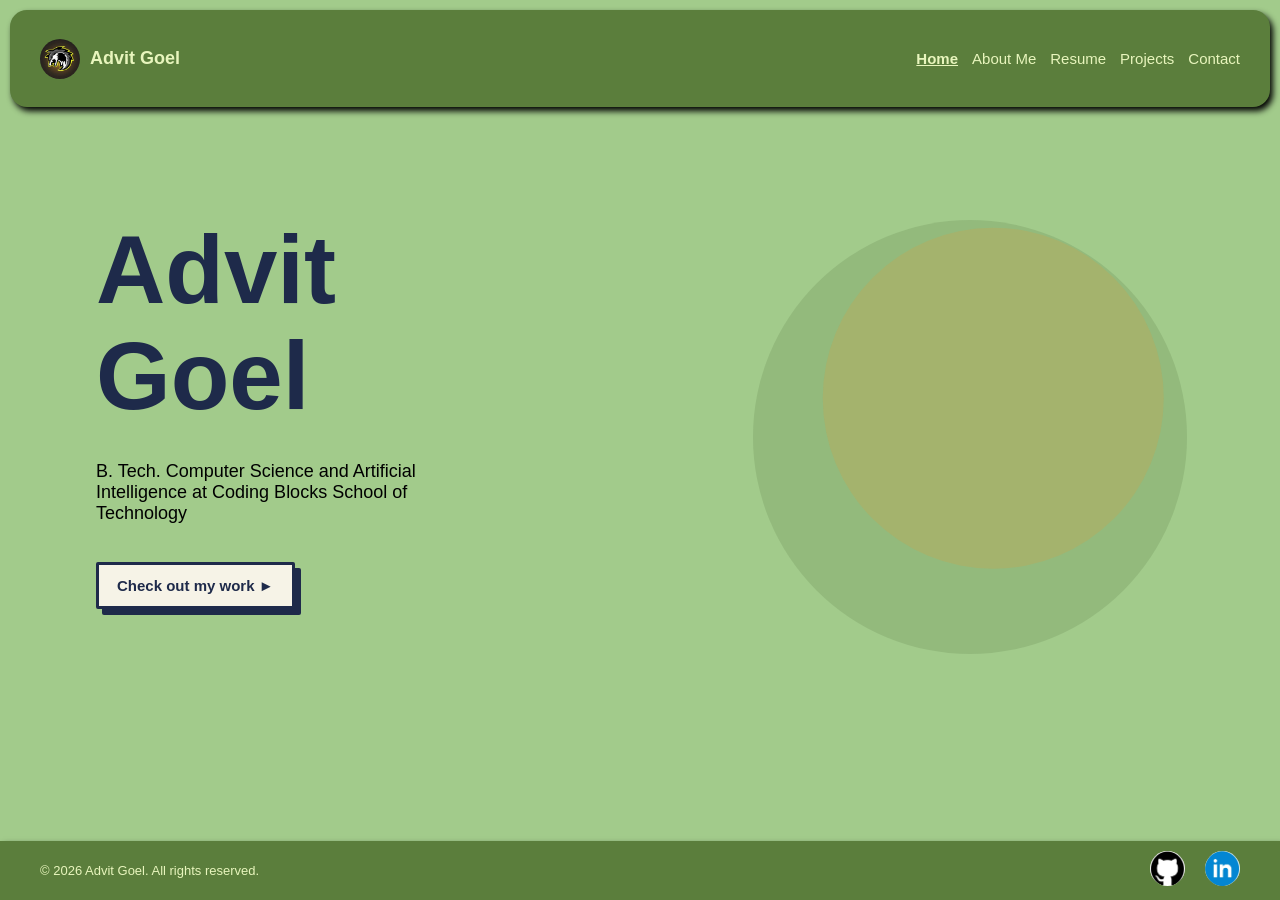
==== index.html @ b535292e "portfolio" ====
<!DOCTYPE html>
<html lang="en">
<head>
    <meta charset="UTF-8">
    <meta name="viewport" content="width=device-width, initial-scale=1.0">
    <title>Advit Goel</title>
    <link rel="stylesheet" href="./style.css">
    
    
</head>
<body>

    <header>
        <a href="index.html" id="nametag">
            <img src="avatar.png" alt="Profile Picture" id="avatarimg">
            <h3 id="name">Advit Goel</h3>
        </a>
        <div class="navlinks">
            <a href="index.html" class="headericons"><b><u>Home</u></b></a>
            <a href="about.html" class="headericons">About Me</a>
            <a href="resume.html" class="headericons">Resume</a>
            <a href="projects.html" class="headericons">Projects</a>
            <a href="contact.html" class="headericons">Contact</a>
        </div>
    </header>

    <main id="maincontent">
        <h1 id="headname">Advit <br> Goel</h1>
        <p id="description">B. Tech. Computer Science and Artificial <br> Intelligence at Coding Blocks School of <br> Technology</p>

        <svg viewBox="0 0 800 800" width="620" height="620" style="position:absolute; right:0; top:10px;">
            <circle cx="400" cy="400" r="280" fill="#3F5A2C" opacity="0.15"/>
            <circle cx="430" cy="350" r="220" fill="#C9A24B" opacity="0.3"/>
        </svg>

        <a href="projects.html"><button id="checkout">Check out my work &#9658;</button></a>
    </main>

    <footer class="footer">
        <span class="copyright">© 2026 Advit Goel. All rights reserved.</span>
        <div class="socials">
            <a href="https://github.com/coolgoel123">
                <img src="./github.png" alt="GitHub" width="35" height="35" style="border-radius:50%;">
            </a>
            <a href="https://linkedin.com/in/advit-goel">
                <img src="./lnkd.png" alt="LinkedIn" width="35" height="35" style="border-radius:50%;">
            </a>
        </div>
    </footer>

</body>
</html>
---- style.css ----
/* COLOR PALETTE */
/* #3F5A2C forest | #A3CC8A sage | #1E2A4A navy text | #F6F3E7 cream | #C9A24B gold */


@layer bootstrap, custom;

@layer bootstrap {
  @import url("https://cdn.jsdelivr.net/npm/bootstrap@5.3.3/dist/css/bootstrap.min.css");
}

@layer custom {
  * {
    box-sizing: border-box;
  }

  html,
  body {
    height: 100%;
    margin: 0;
  }

  body {
    background-color: #A2CB8B;
    font-family: Arial, Helvetica, sans-serif;
    display: flex;
    flex-direction: column;
    min-height: 100vh;
  }

  /* HEADER */
  header {
    background-color: #5B7E3C;
    color: #E8F5BD;
    border-radius: 17px;
    box-shadow: 3px 4px 6px black;
    display: flex;
    flex-wrap: wrap;
    align-items: center;
    justify-content: space-between;
    padding: 15px 20px;
    gap: 12px;
    margin: 10px;
  }

  #nametag {
    display: flex;
    align-items: center;
    text-decoration: none;
  }

  #avatarimg {
    width: 40px;
    height: 40px;
    border-radius: 50%;
    object-fit: cover;
    flex-shrink: 0;
  }

  #name {
    margin-left: 10px;
    font-size: 16px;
    color: #E8F5BD;
  }

  .navlinks {
    display: flex;
    flex-wrap: wrap;
    gap: 14px;
  }

  .headericons {
    color: #E8F5BD;
    text-decoration: none;
    font-size: 15px;
  }

  main {
    flex: 1 0 auto;
  }

  /* INDEX.HTML */
  #maincontent {
    position: relative;
    overflow: hidden;
    padding: 40px 20px;
  }

  #maincontent svg {
    display: none;
  }

  #headname {
    color: #1E2A4A;
    font-size: 48px;
    margin: 20px 0 0;
    line-height: 1.1;
  }

  #description {
    color: black;
    font-size: 16px;
    padding-top: 15px;
    font-weight: normal;
  }

  #checkout {
    display: inline-block;
    background: #F6F3E7;
    color: #1E2A4A;
    font-weight: 700;
    padding: 12px 18px;
    border: 3px solid #1E2A4A;
    box-shadow: 6px 6px 0 #1E2A4A;
    font-size: 15px;
    margin-top: 20px;
    cursor: pointer;
    border-radius: 2px;
  }

  #checkout:hover {
    box-shadow: 1px 1px 0 #1E2A4A;
    margin-left: 6px;
    margin-top: 25px;
  }

  /* ABOUT */
  #aboutboxx {
    padding: 40px 20px;
    display: flex;
    flex-direction: column;
    gap: 40px;
  }

  #imageboxx {
    text-align: center;
  }

  #aboutimg {
    width: 180px;
    height: 180px;
    border-radius: 50%;
    object-fit: cover;
    border: 5px solid #1E2A4A;
    box-shadow: 8px 8px 0 #1E2A4A;
    display: block;
    margin: 0 auto;
    background: #F6F3E7;
  }

  #factsbox {
    margin-top: 24px;
    background: #F6F3E7;
    border: 3px solid #1E2A4A;
    box-shadow: 6px 6px 0 #1E2A4A;
    padding: 18px;
    text-align: left;
    font-size: 15px;
    color: #1E2A4A;
  }

  .facts {
    margin-top: 6px;
  }

  .contentdiv {
    width: 100%;
  }

  .headingabout {
    margin: 0 0 16px;
    font-size: 36px;
    font-weight: 800;
    color: #1E2A4A;
  }

  .description {
    font-size: 16px;
    line-height: 1.7;
    color: #1E2A4A;
    margin: 0 0 24px;
  }

  .skillsbox {
    display: inline-block;
    background: #F6F3E7;
    color: #1E2A4A;
    border: 2px solid #1E2A4A;
    box-shadow: 4px 4px 0 #1E2A4A;
    padding: 8px 14px;
    font-weight: 600;
    font-size: 14px;
    margin: 4px 8px 4px 0;
  }

  /* CONTACT.HTML */
  .circlediv {
    padding: 40px 20px;
    text-align: center;
  }

  .contact-illustration {
    display: block;
    width: 200px;
    height: 200px;
    margin: 0 auto 24px;
  }

  #getintouch {
    margin: 0 0 24px;
    font-size: 32px;
    color: #1E2A4A;
  }

  #contact {
    display: flex;
    justify-content: center;
  }

  #contact form {
    width: 100%;
    max-width: 400px;
  }

  .inputname {
    background-color: #E8F5BD;
    box-shadow: 5px 5px 0 #1E2A4A;
    border: 3px solid #1E2A4A;
    height: 40px;
    width: 100%;
    color: black;
    border-radius: 10px;
    margin-top: 20px;
    padding: 0 10px;
    font-family: inherit;
    font-size: 14px;
    display: block;
  }

  textarea.inputname {
    height: 150px;
    padding: 10px;
    resize: vertical;
  }

  #submit {
    display: inline-block;
    background: #C9A24B;
    color: #1E2A4A;
    font-weight: 700;
    padding: 12px 18px;
    border: 3px solid #1E2A4A;
    box-shadow: 6px 6px 0 #1E2A4A;
    font-size: 15px;
    margin-top: 20px;
    cursor: pointer;
    border-radius: 10px;
  }

  #submit:hover {
    box-shadow: 1px 1px 0 #1E2A4A;
    margin-left: 6px;
    margin-top: 25px;
  }

  /* FOOTER */
  .footer {
    flex-shrink: 0;
    background-color: #5B7E3C;
    color: #E8F5BD;
    padding: 20px;
    display: flex;
    flex-direction: column;
    align-items: center;
    gap: 12px;
    box-shadow: 3px 4px 6px black;
  }

  .copyright {
    font-size: 13px;
    text-align: center;
  }

  .socials {
    display: flex;
    gap: 20px;
    align-items: center;
    justify-content: center;
  }

  /* RESPONSIVENESS */

  @media (min-width: 768px) {
    header {
      padding: 20px 30px;
    }

    #name {
      font-size: 18px;
    }

    #maincontent {
      padding: 60px 96px;
    }

    #headname {
      font-size: 96px;
      margin-top: 40px;
    }

    #description {
      font-size: 18px;
    }

    #aboutboxx {
      flex-direction: row;
      align-items: flex-start;
      padding: 80px 96px;
    }

    #imageboxx {
      flex: 0 0 260px;
    }

    #aboutimg {
      width: 260px;
      height: 260px;
    }

    .contentdiv {
      flex: 1;
      max-width: 640px;
    }

    .headingabout {
      font-size: 52px;
    }

    .footer {
      flex-direction: row;
      justify-content: space-between;
      padding: 10px 40px;
    }
  }

  /* MORE RESPONSIVENESS*/
  @media (min-width: 1024px) {
    #maincontent svg {
      display: block;
    }

    .circlediv {
      display: flex;
      align-items: center;
      justify-content: center;
      gap: 60px;
      max-width: 1100px;
      margin: 96px auto 0;
      padding: 60px 40px;
      text-align: left;
    }

    .contact-illustration {
      order: 2;
      margin: 0;
      width: 480px;
      height: 480px;
      flex-shrink: 0;
    }

    .contact-text {
      order: 1;
    }

    #contact {
      justify-content: flex-start;
    }

    .inputname {
      width: 400px;
    }
  }
}
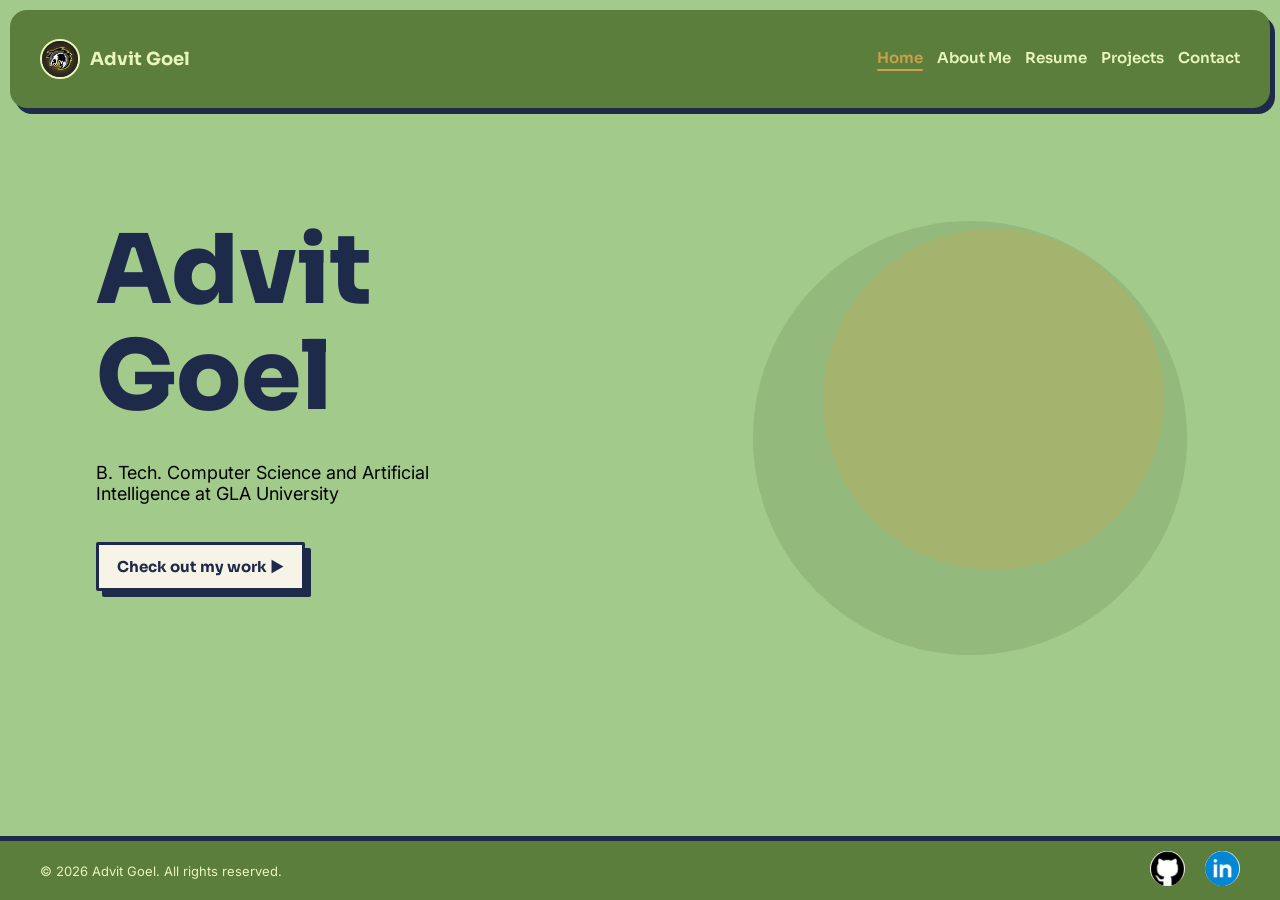
==== commit 0a4edcc0: "added js and fixed fixed frontend" ====
--- a/index.html
+++ b/index.html
@@ -4,9 +4,10 @@
     <meta charset="UTF-8">
     <meta name="viewport" content="width=device-width, initial-scale=1.0">
     <title>Advit Goel</title>
+    <link rel="preconnect" href="https://fonts.googleapis.com">
+    <link rel="preconnect" href="https://fonts.gstatic.com" crossorigin>
+    <link href="https://fonts.googleapis.com/css2?family=Sora:wght@400;600;700;800&family=Inter:wght@400;500;600&display=swap" rel="stylesheet">
     <link rel="stylesheet" href="./style.css">
-    
-    
 </head>
 <body>
 
@@ -15,8 +16,13 @@
             <img src="avatar.png" alt="Profile Picture" id="avatarimg">
             <h3 id="name">Advit Goel</h3>
         </a>
+        <button class="hamburger" id="hamburger" aria-label="Toggle navigation menu" aria-expanded="false">
+            <span></span>
+            <span></span>
+            <span></span>
+        </button>
         <div class="navlinks">
-            <a href="index.html" class="headericons"><b><u>Home</u></b></a>
+            <a href="index.html" class="headericons active">Home</a>
             <a href="about.html" class="headericons">About Me</a>
             <a href="resume.html" class="headericons">Resume</a>
             <a href="projects.html" class="headericons">Projects</a>
@@ -25,12 +31,12 @@
     </header>
 
     <main id="maincontent">
-        <h1 id="headname">Advit <br> Goel</h1>
-        <p id="description">B. Tech. Computer Science and Artificial <br> Intelligence at Coding Blocks School of <br> Technology</p>
+        <h1 id="headname" class="fade-up">Advit <br> Goel</h1>
+        <p id="description" class="fade-up delay-1">B. Tech. Computer Science and Artificial <br> Intelligence at GLA University</p>
 
         <svg viewBox="0 0 800 800" width="620" height="620" style="position:absolute; right:0; top:10px;">
-            <circle cx="400" cy="400" r="280" fill="#3F5A2C" opacity="0.15"/>
-            <circle cx="430" cy="350" r="220" fill="#C9A24B" opacity="0.3"/>
+            <circle class="floaty" cx="400" cy="400" r="280" fill="#3F5A2C" opacity="0.15"/>
+            <circle class="floaty" cx="430" cy="350" r="220" fill="#C9A24B" opacity="0.3"/>
         </svg>
 
         <a href="projects.html"><button id="checkout">Check out my work &#9658;</button></a>
@@ -39,7 +45,7 @@
     <footer class="footer">
         <span class="copyright">© 2026 Advit Goel. All rights reserved.</span>
         <div class="socials">
-            <a href="https://github.com/coolgoel123">
+            <a href="https://github.com/coolgoel1">
                 <img src="./github.png" alt="GitHub" width="35" height="35" style="border-radius:50%;">
             </a>
             <a href="https://linkedin.com/in/advit-goel">
@@ -48,5 +54,6 @@
         </div>
     </footer>
 
+    <script src="./script.js"></script>
 </body>
 </html>
--- a/style.css
+++ b/style.css
@@ -21,10 +21,23 @@
 
   body {
     background-color: #A2CB8B;
-    font-family: Arial, Helvetica, sans-serif;
+    font-family: 'Inter', Arial, Helvetica, sans-serif;
     display: flex;
     flex-direction: column;
     min-height: 100vh;
+  }
+
+  h1, h2, h3, #checkout, #submit, .headericons, .skillsbox {
+    font-family: 'Sora', 'Inter', Arial, Helvetica, sans-serif;
+  }
+
+  a:focus-visible,
+  button:focus-visible,
+  input:focus-visible,
+  textarea:focus-visible {
+    outline: 3px solid #C9A24B;
+    outline-offset: 3px;
+    border-radius: 2px;
   }
 
   /* HEADER */
@@ -32,7 +45,7 @@
     background-color: #5B7E3C;
     color: #E8F5BD;
     border-radius: 17px;
-    box-shadow: 3px 4px 6px black;
+    box-shadow: 5px 6px 0 #1E2A4A;
     display: flex;
     flex-wrap: wrap;
     align-items: center;
@@ -40,12 +53,22 @@
     padding: 15px 20px;
     gap: 12px;
     margin: 10px;
+    transition: box-shadow 0.25s ease;
+  }
+
+  header.scrolled {
+    box-shadow: 6px 8px 0 #1E2A4A;
   }
 
   #nametag {
     display: flex;
     align-items: center;
     text-decoration: none;
+    transition: opacity 0.2s ease;
+  }
+
+  #nametag:hover {
+    opacity: 0.8;
   }
 
   #avatarimg {
@@ -54,24 +77,94 @@
     border-radius: 50%;
     object-fit: cover;
     flex-shrink: 0;
+    border: 2px solid #E8F5BD;
   }
 
   #name {
     margin-left: 10px;
     font-size: 16px;
     color: #E8F5BD;
+    font-weight: 700;
   }
 
   .navlinks {
     display: flex;
     flex-wrap: wrap;
     gap: 14px;
+    align-items: center;
+    transition: max-height 0.4s ease, opacity 0.3s ease, margin-top 0.4s ease;
   }
 
   .headericons {
+    position: relative;
     color: #E8F5BD;
     text-decoration: none;
     font-size: 15px;
+    font-weight: 600;
+    padding-bottom: 4px;
+    transition: color 0.2s ease;
+  }
+
+  .headericons::after {
+    content: '';
+    position: absolute;
+    left: 0;
+    bottom: 0;
+    width: 100%;
+    height: 2px;
+    background: #C9A24B;
+    border-radius: 2px;
+    transform: scaleX(0);
+    transform-origin: left;
+    transition: transform 0.25s ease;
+  }
+
+  .headericons:hover {
+    color: #F6F3E7;
+  }
+
+  .headericons:hover::after,
+  .headericons.active::after {
+    transform: scaleX(1);
+  }
+
+  .headericons.active {
+    color: #C9A24B;
+  }
+
+  .hamburger {
+    display: none;
+    flex-direction: column;
+    justify-content: center;
+    align-items: center;
+    gap: 6px;
+    width: 32px;
+    height: 32px;
+    padding: 0;
+    background: none;
+    border: none;
+    cursor: pointer;
+  }
+
+  .hamburger span {
+    display: block;
+    width: 26px;
+    height: 3px;
+    border-radius: 2px;
+    background-color: #E8F5BD;
+    transition: transform 0.35s ease, opacity 0.25s ease;
+  }
+
+  .hamburger.active span:nth-child(1) {
+    transform: translateY(9px) rotate(45deg);
+  }
+
+  .hamburger.active span:nth-child(2) {
+    opacity: 0;
+  }
+
+  .hamburger.active span:nth-child(3) {
+    transform: translateY(-9px) rotate(-45deg);
   }
 
   main {
@@ -89,9 +182,26 @@
     display: none;
   }
 
+  .floaty {
+    transform-box: fill-box;
+    transform-origin: center;
+    animation: float 8s ease-in-out infinite;
+  }
+
+  .floaty:nth-of-type(2) {
+    animation-duration: 10s;
+    animation-delay: -4s;
+  }
+
+  @keyframes float {
+    0%, 100% { transform: translateY(0); }
+    50% { transform: translateY(-22px); }
+  }
+
   #headname {
     color: #1E2A4A;
     font-size: 48px;
+    font-weight: 800;
     margin: 20px 0 0;
     line-height: 1.1;
   }
@@ -101,6 +211,7 @@
     font-size: 16px;
     padding-top: 15px;
     font-weight: normal;
+    max-width: 46ch;
   }
 
   #checkout {
@@ -115,6 +226,7 @@
     margin-top: 20px;
     cursor: pointer;
     border-radius: 2px;
+    transition: box-shadow 0.15s ease, margin 0.15s ease;
   }
 
   #checkout:hover {
@@ -178,6 +290,7 @@
     line-height: 1.7;
     color: #1E2A4A;
     margin: 0 0 24px;
+    max-width: 65ch;
   }
 
   .skillsbox {
@@ -190,6 +303,227 @@
     font-weight: 600;
     font-size: 14px;
     margin: 4px 8px 4px 0;
+    transition: transform 0.15s ease;
+  }
+
+  .skillsbox:hover {
+    transform: translate(-2px, -2px);
+  }
+
+  .skills-note {
+    font-size: 13px;
+    color: #1E2A4A;
+    opacity: 0.7;
+    margin: -8px 0 18px;
+  }
+
+  .skills-list {
+    display: flex;
+    flex-direction: column;
+    gap: 18px;
+    max-width: 480px;
+  }
+
+  .skill-bar-head {
+    display: flex;
+    justify-content: space-between;
+    align-items: baseline;
+    margin-bottom: 6px;
+    gap: 12px;
+  }
+
+  .skill-name {
+    font-weight: 600;
+    color: #1E2A4A;
+    font-size: 14px;
+  }
+
+  .skill-percent {
+    font-weight: 700;
+    color: #1E2A4A;
+    font-size: 13px;
+    opacity: 0.75;
+    flex-shrink: 0;
+  }
+
+  .skill-track {
+    background: #F6F3E7;
+    border: 2px solid #1E2A4A;
+    border-radius: 20px;
+    height: 14px;
+    overflow: hidden;
+  }
+
+  .skill-fill {
+    height: 100%;
+    border-radius: 20px;
+    background: linear-gradient(90deg, #f90303, #40ff00);
+    width: var(--fill, 0%);
+    animation: fillBar 1.1s ease forwards;
+  }
+
+  @keyframes fillBar {
+    from { width: 0%; }
+    to { width: var(--fill); }
+  }
+
+  .timeline {
+    border-left: 4px solid #1E2A4A;
+    padding-left: 28px;
+  }
+
+  .timeline-item {
+    margin-bottom: 24px;
+  }
+
+  .timeline-year {
+    font-weight: 700;
+    color: #1E2A4A;
+    font-size: 18px;
+  }
+
+  .timeline-text {
+    font-size: 17px;
+    color: #1E2A4A;
+    margin-top: 4px;
+  }
+
+  .timeline-desc {
+    font-size: 14px;
+    color: #1E2A4A;
+    opacity: 0.8;
+    margin-top: 4px;
+    line-height: 1.5;
+  }
+
+  /* Reusable section wrapper + heading, used on the About and Resume pages */
+  .content-section {
+    margin-bottom: 36px;
+  }
+
+  .content-section:last-child {
+    margin-bottom: 0;
+  }
+
+  .section-heading {
+    font-size: 22px;
+    font-weight: 800;
+    color: #1E2A4A;
+    margin: 0 0 16px;
+    padding-bottom: 8px;
+    border-bottom: 3px solid #1E2A4A;
+  }
+
+  .resume-card {
+    background: #F6F3E7;
+    border: 3px solid #1E2A4A;
+    box-shadow: 6px 6px 0 #1E2A4A;
+    padding: 18px 20px;
+    margin-bottom: 16px;
+    color: #1E2A4A;
+  }
+
+  .resume-card:last-child {
+    margin-bottom: 0;
+  }
+
+  .resume-card-title {
+    font-weight: 700;
+    font-size: 17px;
+  }
+
+  .resume-card-sub {
+    font-size: 14px;
+    opacity: 0.8;
+    margin-top: 2px;
+  }
+
+  .resume-card-body {
+    font-size: 15px;
+    line-height: 1.6;
+    margin-top: 10px;
+  }
+
+  /* PROJECTS */
+  .filter-bar {
+    display: flex;
+    flex-wrap: wrap;
+    gap: 10px;
+    margin-bottom: 28px;
+  }
+
+  .filter-btn {
+    background: #F6F3E7;
+    color: #1E2A4A;
+    border: 2px solid #1E2A4A;
+    border-radius: 20px;
+    padding: 8px 16px;
+    font-family: 'Sora', 'Inter', Arial, Helvetica, sans-serif;
+    font-size: 13px;
+    font-weight: 600;
+    cursor: pointer;
+    transition: background-color 0.2s ease, color 0.2s ease, transform 0.15s ease;
+  }
+
+  .filter-btn:hover {
+    transform: translateY(-2px);
+  }
+
+  .filter-btn.active {
+    background: #1E2A4A;
+    color: #F6F3E7;
+    border-color: #1E2A4A;
+  }
+
+  .projects-grid {
+    display: grid;
+    grid-template-columns: 1fr;
+    gap: 24px;
+  }
+
+  .project-card {
+    background: #F6F3E7;
+    border: 3px solid #1E2A4A;
+    box-shadow: 6px 6px 0 #1E2A4A;
+    padding: 22px;
+    color: #1E2A4A;
+    transition: transform 0.2s ease, box-shadow 0.2s ease;
+  }
+
+  .project-card:hover {
+    transform: translate(-3px, -3px);
+    box-shadow: 9px 9px 0 #1E2A4A;
+  }
+
+  .project-card-title {
+    font-weight: 800;
+    font-size: 19px;
+    margin: 0 0 8px;
+  }
+
+  .project-card-body {
+    font-size: 15px;
+    line-height: 1.6;
+    margin: 0 0 14px;
+  }
+
+  .project-tag {
+    display: inline-block;
+    background: #A2CB8B;
+    color: #1E2A4A;
+    border: 2px solid #1E2A4A;
+    font-size: 12px;
+    font-weight: 600;
+    padding: 4px 10px;
+    border-radius: 20px;
+    margin: 0 6px 6px 0;
+  }
+
+  .page-heading {
+    font-size: 36px;
+    font-weight: 800;
+    color: #1E2A4A;
+    margin: 0 0 32px;
   }
 
   /* CONTACT.HTML */
@@ -208,6 +542,7 @@
   #getintouch {
     margin: 0 0 24px;
     font-size: 32px;
+    font-weight: 800;
     color: #1E2A4A;
   }
 
@@ -234,6 +569,12 @@
     font-family: inherit;
     font-size: 14px;
     display: block;
+    transition: box-shadow 0.15s ease, transform 0.15s ease;
+  }
+
+  .inputname:focus {
+    box-shadow: 2px 2px 0 #1E2A4A;
+    transform: translate(2px, 2px);
   }
 
   textarea.inputname {
@@ -254,6 +595,7 @@
     margin-top: 20px;
     cursor: pointer;
     border-radius: 10px;
+    transition: box-shadow 0.15s ease, margin 0.15s ease;
   }
 
   #submit:hover {
@@ -272,7 +614,7 @@
     flex-direction: column;
     align-items: center;
     gap: 12px;
-    box-shadow: 3px 4px 6px black;
+    box-shadow: 0 -5px 0 #1E2A4A;
   }
 
   .copyright {
@@ -287,7 +629,47 @@
     justify-content: center;
   }
 
-  /* RESPONSIVENESS */
+  .socials img {
+    transition: transform 0.2s ease;
+  }
+
+  .socials a:hover img {
+    transform: translateY(-3px);
+  }
+
+  @media (max-width: 767px) {
+    .hamburger {
+      display: flex;
+    }
+
+    .navlinks {
+      flex-basis: 100%;
+      width: 100%;
+      flex-direction: column;
+      align-items: flex-start;
+      gap: 0;
+      max-height: 0;
+      opacity: 0;
+      overflow: hidden;
+      margin-top: 0;
+    }
+
+    .navlinks.open {
+      max-height: 400px;
+      opacity: 1;
+      margin-top: 14px;
+    }
+
+    .navlinks a {
+      width: 100%;
+      padding: 12px 4px;
+      border-top: 1px solid rgba(232, 245, 189, 0.25);
+    }
+
+    .navlinks a::after {
+      display: none;
+    }
+  }
 
   @media (min-width: 768px) {
     header {
@@ -333,6 +715,10 @@
 
     .headingabout {
       font-size: 52px;
+    }
+
+    .projects-grid {
+      grid-template-columns: repeat(2, 1fr);
     }
 
     .footer {
@@ -378,5 +764,21 @@
     .inputname {
       width: 400px;
     }
+
+    .projects-grid {
+      grid-template-columns: repeat(3, 1fr);
+    }
+  }
+
+  /* Respect people who've asked their OS for less motion */
+  @media (prefers-reduced-motion: reduce) {
+    *,
+    *::before,
+    *::after {
+      animation-duration: 0.01ms !important;
+      animation-iteration-count: 1 !important;
+      transition-duration: 0.01ms !important;
+      scroll-behavior: auto !important;
+    }
   }
 }
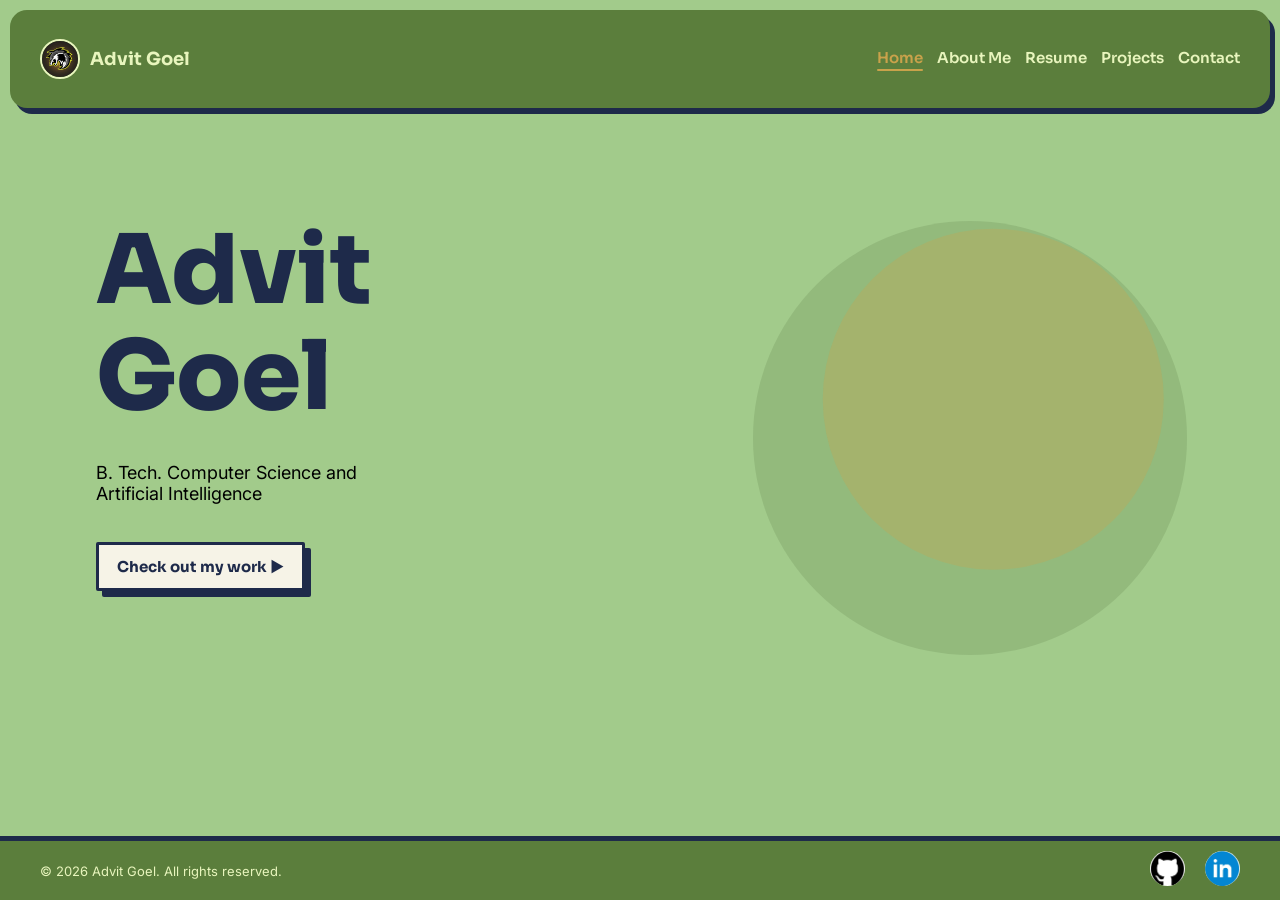
==== commit 4c7e8840: "updated resume content, added details" ====
--- a/index.html
+++ b/index.html
@@ -32,7 +32,7 @@
 
     <main id="maincontent">
         <h1 id="headname" class="fade-up">Advit <br> Goel</h1>
-        <p id="description" class="fade-up delay-1">B. Tech. Computer Science and Artificial <br> Intelligence at GLA University</p>
+        <p id="description" class="fade-up delay-1">B. Tech. Computer Science and <br> Artificial Intelligence</p>
 
         <svg viewBox="0 0 800 800" width="620" height="620" style="position:absolute; right:0; top:10px;">
             <circle class="floaty" cx="400" cy="400" r="280" fill="#3F5A2C" opacity="0.15"/>
--- a/style.css
+++ b/style.css
@@ -25,6 +25,14 @@
     display: flex;
     flex-direction: column;
     min-height: 100vh;
+  }
+   html {
+    scrollbar-width: none;       /* Firefox */
+    -ms-overflow-style: none;    /* old Edge/IE */
+  }
+ 
+  html::-webkit-scrollbar {
+    display: none;               /* Chrome, Safari, newer Edge */
   }
 
   h1, h2, h3, #checkout, #submit, .headericons, .skillsbox {
@@ -53,7 +61,6 @@
     padding: 15px 20px;
     gap: 12px;
     margin: 10px;
-    transition: box-shadow 0.25s ease;
   }
 
   header.scrolled {
@@ -131,7 +138,6 @@
   .headericons.active {
     color: #C9A24B;
   }
-
   .hamburger {
     display: none;
     flex-direction: column;
@@ -181,11 +187,9 @@
   #maincontent svg {
     display: none;
   }
-
   .floaty {
     transform-box: fill-box;
     transform-origin: center;
-    animation: float 8s ease-in-out infinite;
   }
 
   .floaty:nth-of-type(2) {
@@ -235,6 +239,15 @@
     margin-top: 25px;
   }
 
+
+  .fade-up.delay-1 { animation-delay: 0.12s; }
+  .fade-up.delay-2 { animation-delay: 0.26s; }
+
+  @keyframes fadeUp {
+    from { opacity: 0; transform: translateY(16px); }
+    to { opacity: 1; transform: translateY(0); }
+  }
+
   /* ABOUT */
   #aboutboxx {
     padding: 40px 20px;
@@ -310,6 +323,7 @@
     transform: translate(-2px, -2px);
   }
 
+  /* Skill proficiency bars */
   .skills-note {
     font-size: 13px;
     color: #1E2A4A;
@@ -357,7 +371,7 @@
   .skill-fill {
     height: 100%;
     border-radius: 20px;
-    background: linear-gradient(90deg, #f90303, #40ff00);
+    background: linear-gradient(90deg, #3F5A2C, #C9A24B);
     width: var(--fill, 0%);
     animation: fillBar 1.1s ease forwards;
   }
@@ -396,7 +410,6 @@
     line-height: 1.5;
   }
 
-  /* Reusable section wrapper + heading, used on the About and Resume pages */
   .content-section {
     margin-bottom: 36px;
   }
@@ -482,6 +495,7 @@
   }
 
   .project-card {
+    position: relative;
     background: #F6F3E7;
     border: 3px solid #1E2A4A;
     box-shadow: 6px 6px 0 #1E2A4A;
@@ -493,6 +507,70 @@
   .project-card:hover {
     transform: translate(-3px, -3px);
     box-shadow: 9px 9px 0 #1E2A4A;
+  }
+
+  .folder-card {
+    cursor: pointer;
+    background: #FBF8EE;
+    box-shadow: 4px 4px 0 #1E2A4A;
+  }
+
+  .folder-card:hover {
+    box-shadow: 7px 7px 0 #1E2A4A;
+  }
+
+  .folder-badge {
+    display: inline-block;
+    font-size: 12px;
+    font-weight: 700;
+    color: #3F5A2C;
+    margin-bottom: 8px;
+  }
+
+  .card-admin-controls {
+    position: absolute;
+    top: -12px;
+    right: -12px;
+    display: flex;
+    gap: 4px;
+    background: #1E2A4A;
+    border-radius: 20px;
+    padding: 4px;
+    box-shadow: 2px 2px 0 rgba(0, 0, 0, 0.2);
+  }
+
+  .card-admin-btn {
+    width: 26px;
+    height: 26px;
+    border-radius: 50%;
+    border: none;
+    background: #F6F3E7;
+    color: #1E2A4A;
+    font-size: 12px;
+    cursor: pointer;
+    transition: transform 0.15s ease;
+  }
+
+  .card-admin-btn:hover {
+    transform: scale(1.1);
+  }
+
+  .project-media {
+    width: 100%;
+    display: block;
+    border: 2px solid #1E2A4A;
+    border-radius: 4px;
+    margin-bottom: 14px;
+    background: #A2CB8B;
+  }
+
+  img.project-media {
+    height: 180px;
+    object-fit: cover;
+  }
+
+  iframe.project-media {
+    height: 220px;
   }
 
   .project-card-title {
@@ -505,6 +583,20 @@
     font-size: 15px;
     line-height: 1.6;
     margin: 0 0 14px;
+  }
+
+  .project-link {
+    display: inline-block;
+    margin-top: 10px;
+    font-size: 13px;
+    font-weight: 700;
+    color: #1E2A4A;
+    text-decoration: none;
+    border-bottom: 2px solid #C9A24B;
+  }
+
+  .project-link:hover {
+    color: #3F5A2C;
   }
 
   .project-tag {
@@ -637,6 +729,24 @@
     transform: translateY(-3px);
   }
 
+  .hidden-admin-link {
+    color: #E8F5BD;
+    text-decoration: none;
+    font-size: 12px;
+    opacity: 0.1;
+    padding: 8px;
+    margin-left: 2px;
+    display: inline-block;
+  }
+
+  .hidden-admin-link:hover,
+  .hidden-admin-link:focus-visible {
+    opacity: 1;
+    transform: scale(1.3);
+  }
+
+  /* RESPONSIVENESS */
+
   @media (max-width: 767px) {
     .hamburger {
       display: flex;
@@ -770,7 +880,227 @@
     }
   }
 
-  /* Respect people who've asked their OS for less motion */
+  .site-dialog {
+    background: #F6F3E7;
+    color: #1E2A4A;
+    border: 3px solid #1E2A4A;
+    border-radius: 4px;
+    box-shadow: 8px 8px 0 #1E2A4A;
+    padding: 26px;
+    width: min(480px, 90vw);
+    max-height: 85vh;
+    overflow-y: auto;
+  }
+
+  .site-dialog::backdrop {
+    background: rgba(30, 42, 74, 0.55);
+  }
+
+  .dialog-title {
+    font-size: 20px;
+    font-weight: 800;
+    margin: 0 0 18px;
+  }
+
+  .admin-subtext {
+    font-size: 14px;
+    color: #1E2A4A;
+    opacity: 0.75;
+    margin: 0 0 16px;
+    line-height: 1.6;
+  }
+
+  .admin-toolbar {
+    background: #F6F3E7;
+    border: 3px solid #1E2A4A;
+    box-shadow: 6px 6px 0 #1E2A4A;
+    padding: 18px;
+    margin-bottom: 24px;
+  }
+
+  .admin-toolbar-row {
+    display: flex;
+    flex-wrap: wrap;
+    gap: 10px;
+  }
+
+  .admin-card {
+    background: #F6F3E7;
+    border: 3px solid #1E2A4A;
+    box-shadow: 6px 6px 0 #1E2A4A;
+    padding: 24px;
+    margin-bottom: 28px;
+  }
+
+  .admin-field {
+    margin-bottom: 16px;
+  }
+
+  .admin-field label {
+    display: block;
+    font-size: 13px;
+    font-weight: 700;
+    color: #1E2A4A;
+    margin-bottom: 6px;
+  }
+
+  .admin-field input,
+  .admin-field select,
+  .admin-field textarea {
+    width: 100%;
+    background: #E8F5BD;
+    border: 2px solid #1E2A4A;
+    border-radius: 6px;
+    padding: 9px 10px;
+    font-family: inherit;
+    font-size: 14px;
+    color: #1E2A4A;
+  }
+
+  .admin-field textarea {
+    resize: vertical;
+    min-height: 70px;
+  }
+
+  .admin-row {
+    display: flex;
+    gap: 10px;
+  }
+
+  .admin-row > * {
+    flex: 1;
+  }
+
+  .admin-btn {
+    display: inline-block;
+    background: #1E2A4A;
+    color: #F6F3E7;
+    font-weight: 700;
+    font-family: 'Sora', 'Inter', Arial, Helvetica, sans-serif;
+    font-size: 13px;
+    padding: 10px 16px;
+    border: 2px solid #1E2A4A;
+    border-radius: 6px;
+    cursor: pointer;
+    transition: transform 0.15s ease, background-color 0.15s ease;
+  }
+
+  .admin-btn:hover {
+    transform: translateY(-2px);
+  }
+
+  .admin-btn.secondary {
+    background: #F6F3E7;
+    color: #1E2A4A;
+  }
+
+  .admin-btn.danger {
+    background: #a23b3b;
+    border-color: #a23b3b;
+  }
+
+  .admin-btn.small {
+    padding: 5px 10px;
+    font-size: 12px;
+  }
+
+  .admin-error {
+    color: #a23b3b;
+    font-size: 13px;
+    font-weight: 600;
+    min-height: 18px;
+    margin-top: 4px;
+  }
+
+  .admin-section-title {
+    font-size: 17px;
+    font-weight: 800;
+    color: #1E2A4A;
+    margin: 0 0 14px;
+  }
+
+  .admin-list {
+    display: flex;
+    flex-direction: column;
+    gap: 10px;
+  }
+
+  .admin-list-item {
+    display: flex;
+    align-items: center;
+    gap: 10px;
+    background: #E8F5BD;
+    border: 2px solid #1E2A4A;
+    border-radius: 6px;
+    padding: 10px 12px;
+  }
+
+  .admin-list-item-info {
+    flex: 1;
+    min-width: 0;
+  }
+
+  .admin-list-item-title {
+    font-weight: 700;
+    font-size: 14px;
+    color: #1E2A4A;
+    white-space: nowrap;
+    overflow: hidden;
+    text-overflow: ellipsis;
+  }
+
+  .admin-list-item-meta {
+    font-size: 12px;
+    color: #1E2A4A;
+    opacity: 0.7;
+  }
+
+  .admin-list-item-actions {
+    display: flex;
+    gap: 6px;
+    flex-shrink: 0;
+  }
+
+  .admin-github-item {
+    display: flex;
+    flex-wrap: wrap;
+    align-items: center;
+    gap: 10px;
+    background: #fff;
+    border: 2px solid #1E2A4A;
+    border-radius: 6px;
+    padding: 10px 12px;
+    margin-bottom: 10px;
+  }
+
+  .admin-github-item-info {
+    flex: 1 1 220px;
+    min-width: 0;
+  }
+
+  .admin-github-item select {
+    width: auto;
+  }
+
+  .admin-export-box {
+    width: 100%;
+    min-height: 220px;
+    font-family: monospace;
+    font-size: 12px;
+    background: #1E2A4A;
+    color: #E8F5BD;
+    border: 2px solid #1E2A4A;
+    border-radius: 6px;
+    padding: 12px;
+  }
+
+  .admin-status {
+    font-size: 13px;
+    color: #3F5A2C;
+    font-weight: 700;
+    min-height: 18px;
+  }
+
   @media (prefers-reduced-motion: reduce) {
     *,
     *::before,
